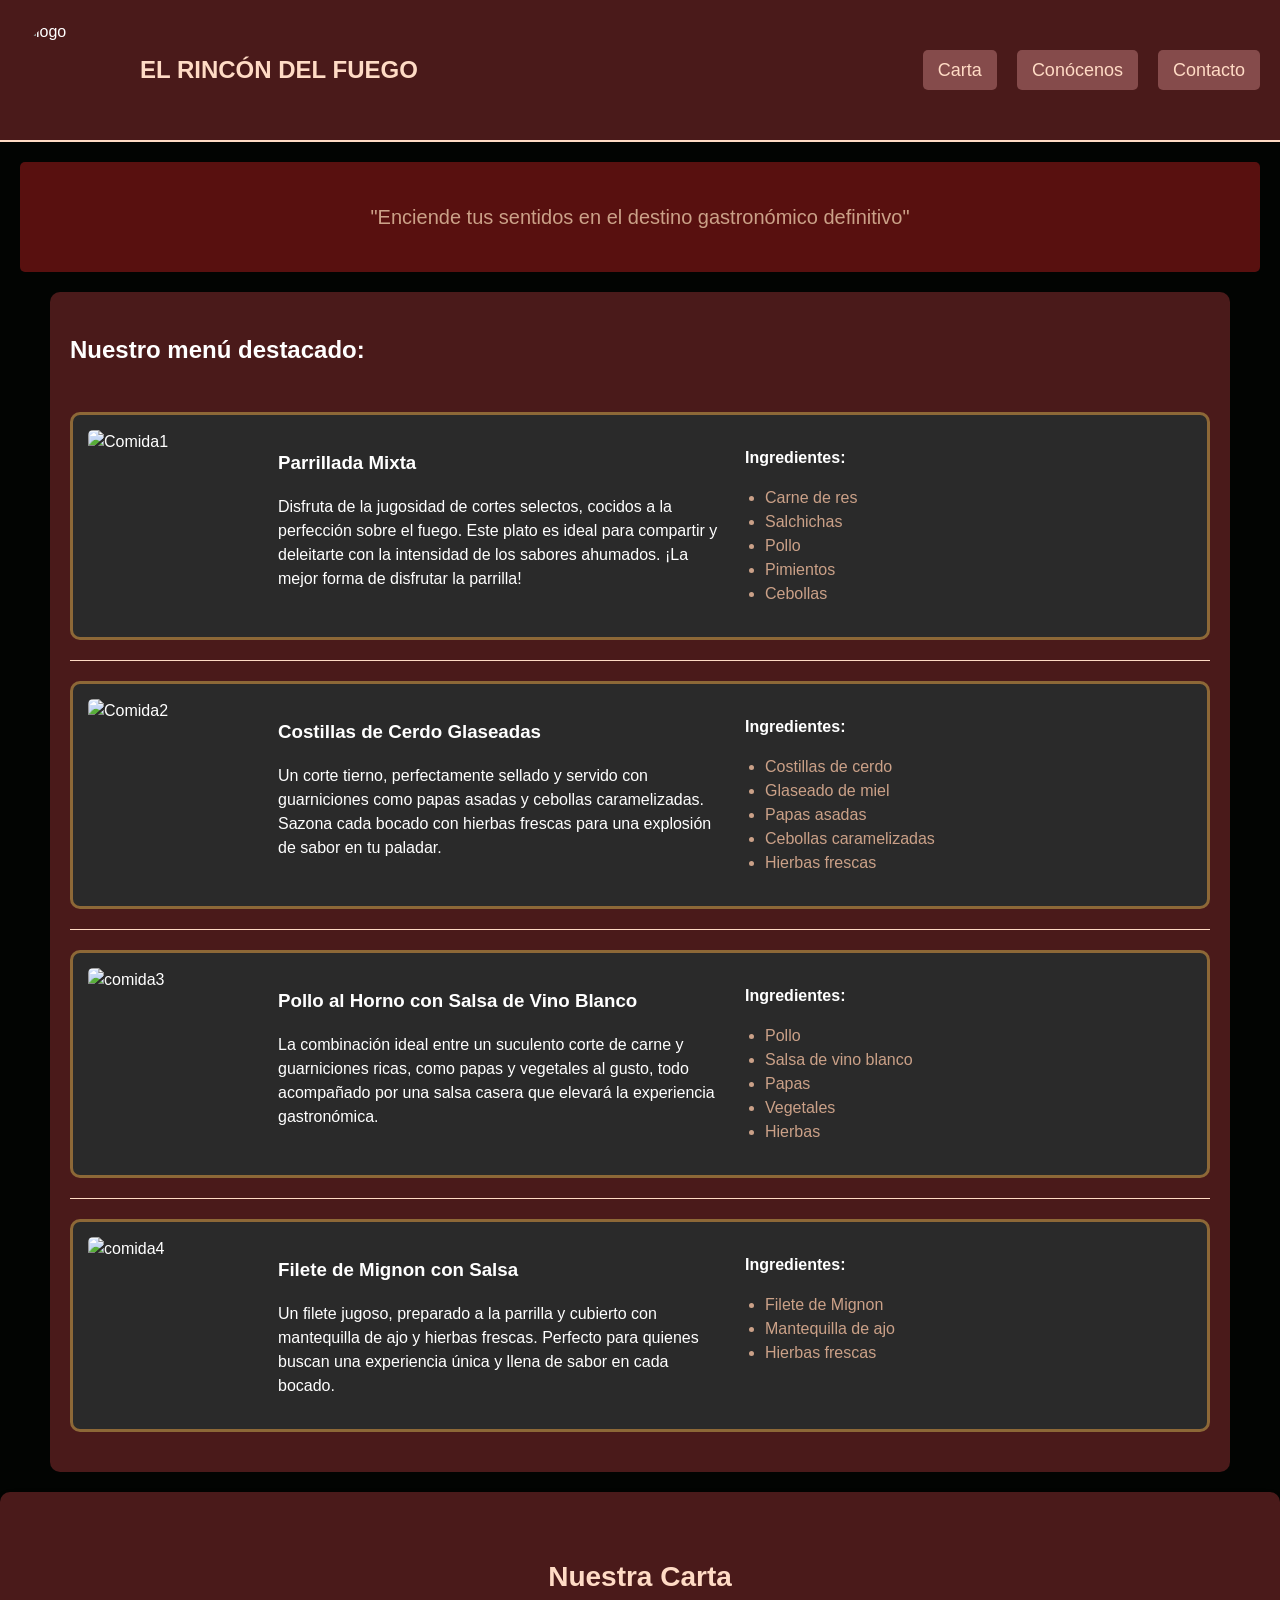
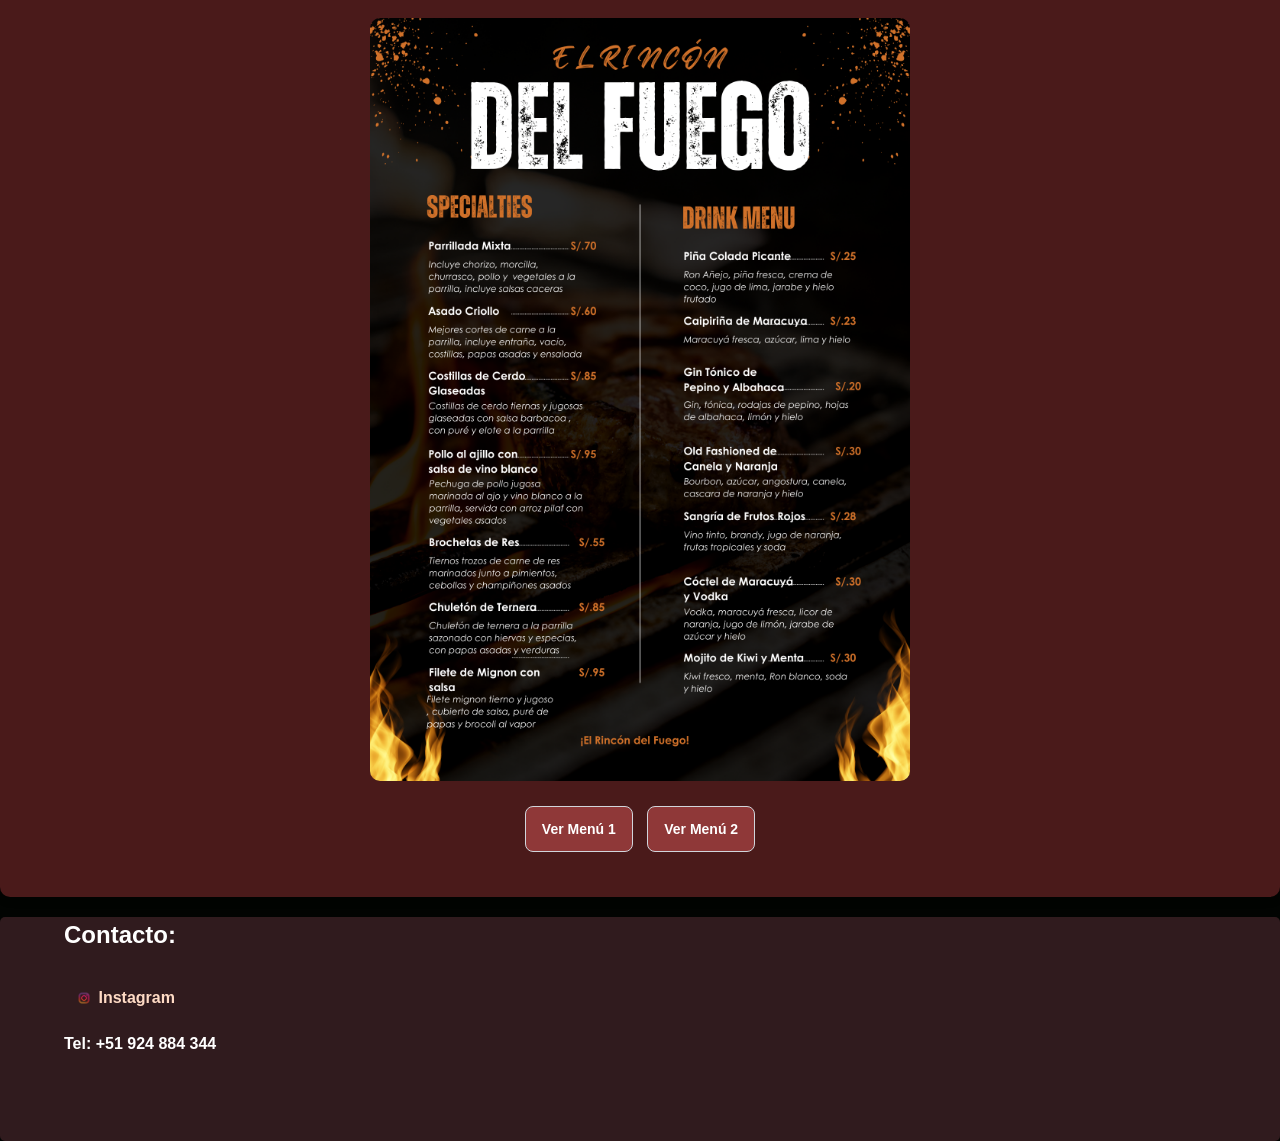
==== index.html @ 002ddeb8 "fix: index to root" ====
<!DOCTYPE html>
<html lang="es">
<head>
    
    <title>EL RINCON DEL FUEGO</title>
    <link rel="stylesheet" href="/css/EstiloParr.css">
</head>
<body>
    
    <div class="header">
        <div class="logo-titulo">
            <img src="https://i.pinimg.com/736x/f4/e8/a9/f4e8a9b010c5b663ca3e58a1af1f8e71.jpg" alt="logo" class="logotipo">
            <h1 class="titulo">EL RINCÓN DEL FUEGO</h1>
        </div>
        <nav class="menu">
            <ul>
                <li><a href="#carta" target="_blank">Carta</a></li>
                <li><a href="snos.html" class="boton">Conócenos</a></li>
                <li><a href="#contacto" class="boton">Contacto</a></li>
            </ul>
        </nav>
    </div>

    <div class="eslo">
        <p>"Enciende tus sentidos en el destino gastronómico definitivo"</p>
    </div>

    <div class="capaC">
        <h2> Nuestro menú destacado:</h2> <br>
    
        <div class="plato">
            <img src="https://i.pinimg.com/474x/1d/26/ea/1d26ea4b875874a62a0ca14811741f6d.jpg" alt="Comida1">
            <div class="descripcion">
                <h3>Parrillada Mixta</h3>
                <p>Disfruta de la jugosidad de cortes selectos, cocidos a la perfección sobre el fuego. Este plato es ideal para compartir y deleitarte con la intensidad de los sabores ahumados. ¡La mejor forma de disfrutar la parrilla!</p>
            </div>
            <div class="ingredientes">
                <p><strong>Ingredientes:</strong></p>
                <ul>
                    <li>Carne de res</li>
                    <li>Salchichas</li>
                    <li>Pollo</li>
                    <li>Pimientos</li>
                    <li>Cebollas</li>
                </ul>
            </div>
        </div>
    
        <hr class="divisor">
    
        <div class="plato">
            <img src="https://i.pinimg.com/474x/4f/37/87/4f37878d739c98c4e88028edbabc3313.jpg" alt="Comida2">
            <div class="descripcion">
                <h3>Costillas de Cerdo Glaseadas</h3>
                <p>Un corte tierno, perfectamente sellado y servido con guarniciones como papas asadas y cebollas caramelizadas. Sazona cada bocado con hierbas frescas para una explosión de sabor en tu paladar.</p>
            </div>
            <div class="ingredientes">
                <p><strong>Ingredientes:</strong></p>
                <ul>
                    <li>Costillas de cerdo</li>
                    <li>Glaseado de miel</li>
                    <li>Papas asadas</li>
                    <li>Cebollas caramelizadas</li>
                    <li>Hierbas frescas</li>
                </ul>
            </div>
        </div>
    
        <hr class="divisor">
    
        <div class="plato">
            <img src="https://i.pinimg.com/474x/72/3d/c1/723dc1a00608d62c0b739e83d57f8799.jpg" alt="comida3">
            <div class="descripcion">
                <h3>Pollo al Horno con Salsa de Vino Blanco</h3>
                <p>La combinación ideal entre un suculento corte de carne y guarniciones ricas, como papas y vegetales al gusto, todo acompañado por una salsa casera que elevará la experiencia gastronómica.</p>
            </div>
            <div class="ingredientes">
                <p><strong>Ingredientes:</strong></p>
                <ul>
                    <li>Pollo</li>
                    <li>Salsa de vino blanco</li>
                    <li>Papas</li>
                    <li>Vegetales</li>
                    <li>Hierbas</li>
                </ul>
            </div>
        </div>
    
        <hr class="divisor">
    
        <div class="plato">
            <img src="https://i.pinimg.com/474x/af/88/ca/af88cabdd1283a6e14551a667c9ae43c.jpg" alt="comida4">
            <div class="descripcion">
                <h3>Filete de Mignon con Salsa</h3>
                <p>Un filete jugoso, preparado a la parrilla y cubierto con mantequilla de ajo y hierbas frescas. Perfecto para quienes buscan una experiencia única y llena de sabor en cada bocado.</p>
            </div>
            <div class="ingredientes">
                <p><strong>Ingredientes:</strong></p>
                <ul>
                    <li>Filete de Mignon</li>
                    <li>Mantequilla de ajo</li>
                    <li>Hierbas frescas</li>
                </ul>
            </div>
        </div>
    </div>

    <!-- CARTA UW-->

    <section id="carta" class="seccion">
        <h2>Nuestra Carta</h2>
        <div class="contenedor-cartas">
            <img src="/static/img/1.png" alt="Carta" class="imagen-carta" id="menu1">
            <img src="/static/img/2.png" alt="imagen-carta2" class="imagen-carta" id="menu2" style="display: none;">
        </div>
        <div class="botones">
            <button onclick="mostrarMenu('menu1')">Ver Menú 1</button>
            <button onclick="mostrarMenu('menu2')">Ver Menú 2</button>
        </div>
    </section>
    

    
    
    <!-- CONTACTO -->
        <div class="contactoCuadro">
            <div class="menu">
                <p id="contacto">
                    <h2>Contacto:</h2>
                    <img src="/static/img/instagram-logo.png" alt="instagramlogo" class="loginsta">
                    <a href="https://www.instagram.com/rincondelfuego___?igsh=bHFzeXJ1azVmd2p6" target="_blank"> Instagram</a>
                    <br>
                    <h4>Tel: +51 924 884 344</h4>
                </p>
            </div>
        </div>


    </div>
</body>



<script src="/js/menuToggle.js"></script>
    
</html>
---- css/EstiloParr.css ----
body {
    margin: 0;
    padding: 0;
    box-sizing: border-box;
    background: #020402;
    line-height: 1.5;
    font-family: -apple-system, BlinkMacSystemFont, "Segoe UI", Roboto, Oxygen-Sans, Ubuntu, Cantarell, "Helvetica Neue", sans-serif;
    color: #fff;
    overflow-x: hidden; /* Esta propiedad oculta la barra de desplazamiento horizontal */
}


h2 {
    color: white;
}
h4 {
    color: white;
}

.header {
    background: #4a1a1a;  /* Fondo oscuro */
    padding: 20px;
    display: flex;
    justify-content: space-between;
    align-items: center;
    border-bottom: 2px solid #ffdbc5; /* Línea inferior */
}

.logo-titulo {
    display: flex;
    align-items: center;
}

.logotipo {
    width: 100px;
    height: 100px;
    margin-right: 20px;
    border-radius: 50%;
}

.titulo {
    color: #ffdbc5;
    font-size: 24px;
}

.menu ul {
    list-style: none;
    display: flex;
    gap: 20px;
}

.menu ul li {
    display: inline;
}

.menu ul li a {
    text-decoration: none;
    color: #ffdbc5;
    font-size: 18px;
    background: #854b4b;
    padding: 10px 15px;
    border-radius: 5px;
    transition: background 0.3s;
}

.menu ul li a:hover {
    background: #ffdbc5;
    color: #4a1a1a;
}

.eslo {
    background: #671212da;
    border-radius: 5px;
    padding: 20px;
    color: #cba188;
    align-items: center;
    justify-content: center;
    display: flex;
    font-size: 20px;
    margin: 20px;
    text-align: center;
}

.capaC {
    background: #4a1a1a; /* Fondo oscuro para los platillos */
    border-radius: 10px;
    padding: 20px;
    margin: 20px 50px;
    color: white;
}

.plato {
    display: flex;
    align-items: flex-start;
    justify-content: space-between;
    margin-bottom: 20px;
    padding: 15px;
    border-radius: 10px;
    background: #2a2a2a;
    border: solid #8d6837;
}

.plato img {
    width: 150px; /* Ajustamos el tamaño de la imagen para que sea más grande */
    height: auto;
    margin-right: 20px;
    border-radius: 5px;
}

.descripcion, .ingredientes {
    flex: 1;
    margin-left: 20px;
}

.ingredientes ul {
    color: #cba188;
    list-style-type: disc;
    padding-left: 20px;
}

.divisor {
    border: 0;
    height: 1px;
    background: #ffdbc5;
    margin: 20px 0;
}

.contactoCuadro {
    background: rgb(48, 27, 30);
    padding-left: 5%;
    padding-bottom: 5%;
    border-radius: 5px;
    text-decoration-line: none;
}

.contactoCuadro a {
    text-decoration: none;
    color: #ffdbc5; /* Color para el enlace */
    font-weight: bold; /* Para que el enlace destaque más */
}

.contactoCuadro a:hover {
    color: #854b4b; /* Color al pasar el cursor por encima */
}

.loginsta {
    width: 20px;
    height: 20px;
    border-radius: 5px;
    margin: 5px;
    margin-right: 5px;
    position: relative;
    top: 10px;
    left: 5px;
}


#carta {
    padding: 40px;
    background: #4a1a1a;
    margin: 20px 0;
    border-radius: 10px;
    box-shadow: 0 4px 8px rgba(0, 0, 0, 0.1);
    text-align: center;
}

#carta h2 {
    font-size: 28px;
    color: #ffdbc5;
    margin-bottom: 20px;
}

.contenedor-cartas {
    display: flex;
    justify-content: center;
    align-items: center;
    gap: 20px; /* Ajusta el espacio entre las imágenes */
}

.imagen-carta {
    width: 45%; /* Ajusta el ancho de las imágenes para que quepan lado a lado */
    height: auto;
    border-radius: 10px;
}

.botones {
    margin-top: 20px;
}

.botones button {
    background-color: #8f3838;
    border: 1px solid rgb(209, 213, 219);
    border-radius: 0.5rem;
    color: #ffffff;
    font-size: 0.875rem;
    font-weight: 600;
    line-height: 1.25rem;
    padding: 0.75rem 1rem;
    text-align: center;
    margin: 5px;
    cursor: pointer;
}

.botones button:hover {
    background-color: #e2a2a2;
    color: #4a1a1a;
}

.botones button:focus {
    outline: 2px solid rgba(0, 0, 0, 0.1);
    outline-offset: 2px;
}
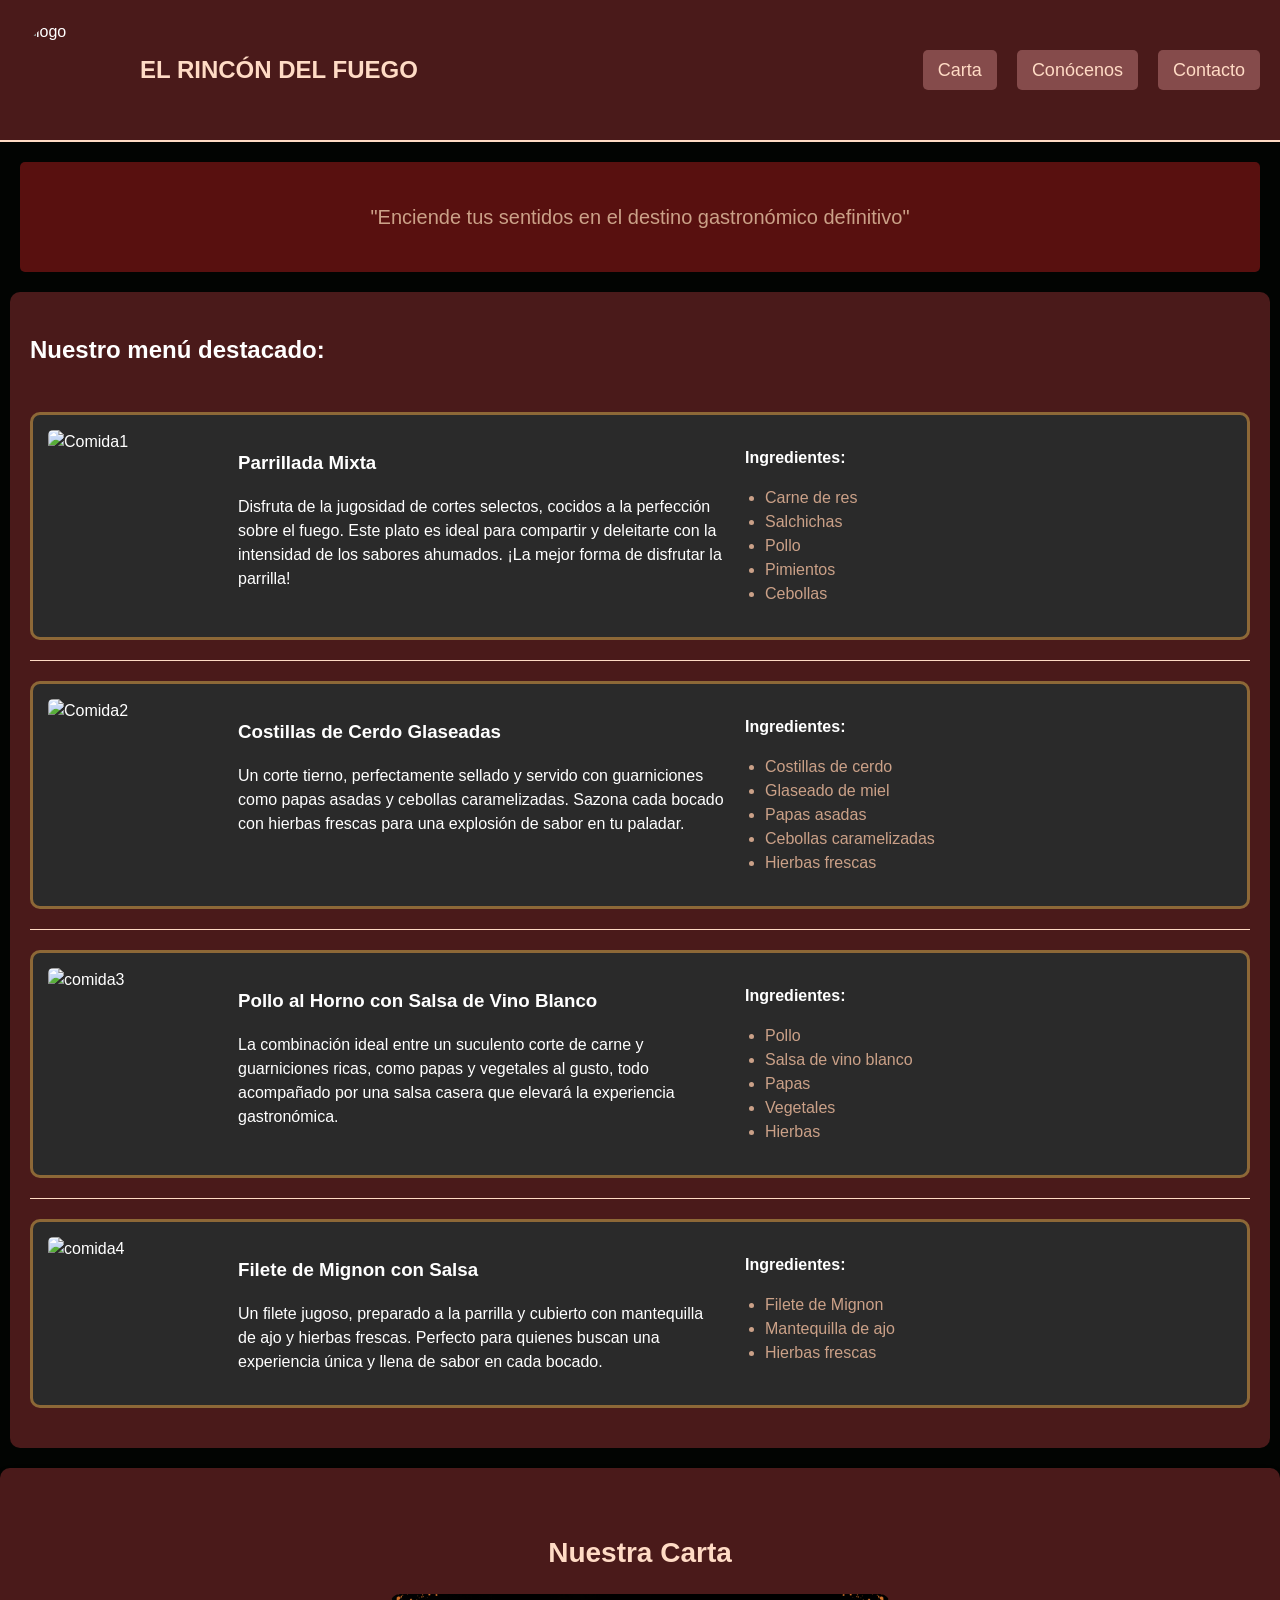
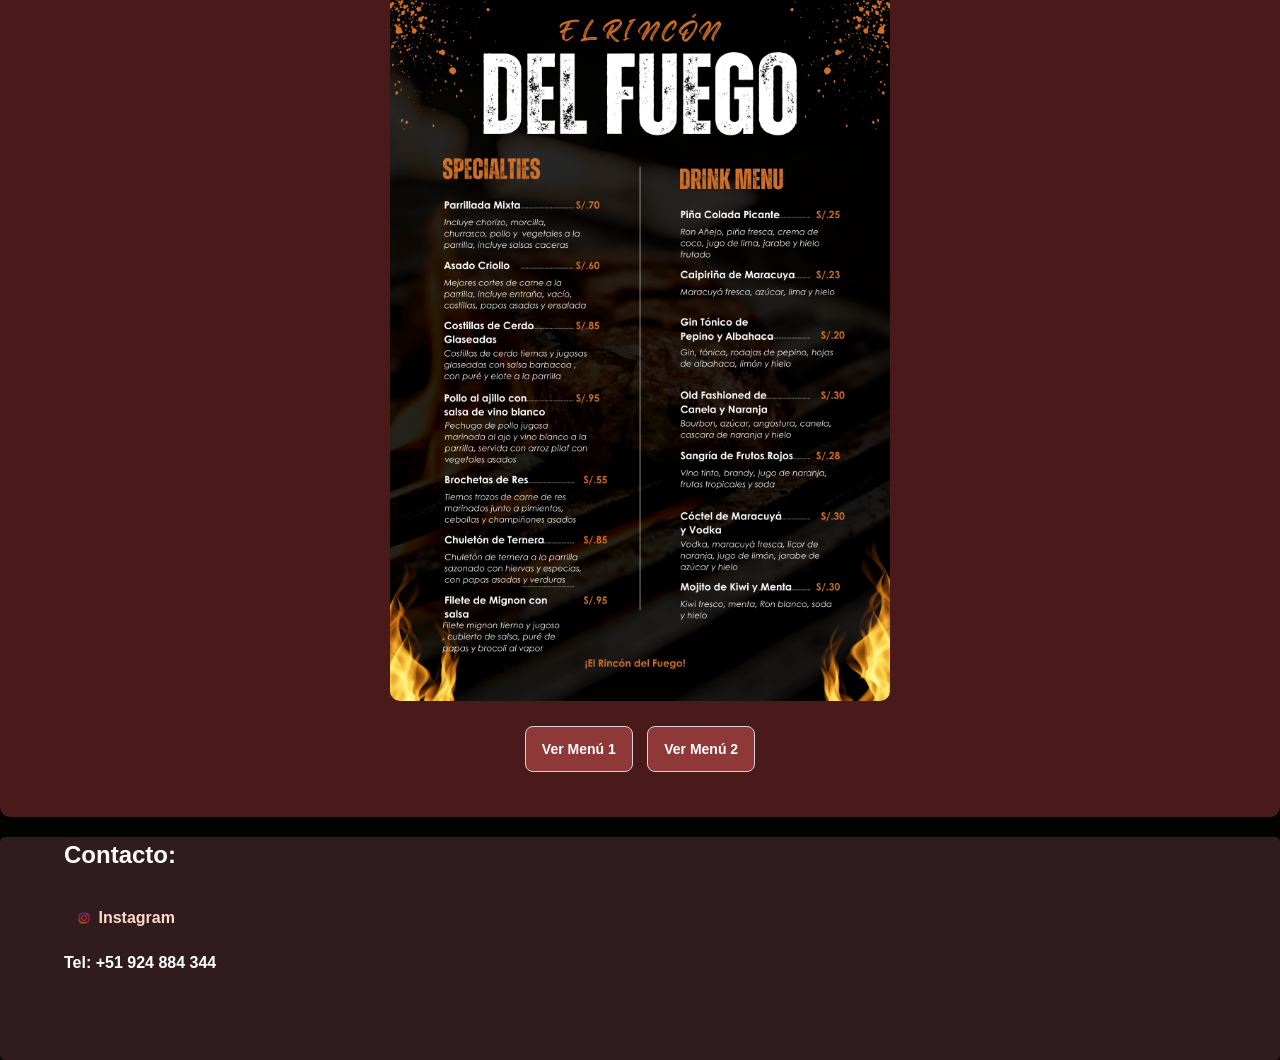
==== commit 58b1660e: "fix: snos route" ====
--- a/index.html
+++ b/index.html
@@ -1,9 +1,15 @@
 <!DOCTYPE html>
 <html lang="es">
 <head>
+    <meta charset="UTF-8">
+    <meta name="viewport" content="width=device-width, initial-scale=1.0">
     
     <title>EL RINCON DEL FUEGO</title>
-    <link rel="stylesheet" href="/css/EstiloParr.css">
+    <link rel="stylesheet" href="css/EstiloParr.css">
+</head>
+    
+    <title>EL RINCON DEL FUEGO</title>
+    <link rel="stylesheet" href="css/EstiloParr.css">
 </head>
 <body>
     
@@ -15,7 +21,7 @@
         <nav class="menu">
             <ul>
                 <li><a href="#carta" target="_blank">Carta</a></li>
-                <li><a href="snos.html" class="boton">Conócenos</a></li>
+                <li><a href="html/snos.html" class="boton">Conócenos</a></li>
                 <li><a href="#contacto" class="boton">Contacto</a></li>
             </ul>
         </nav>
@@ -110,8 +116,8 @@
     <section id="carta" class="seccion">
         <h2>Nuestra Carta</h2>
         <div class="contenedor-cartas">
-            <img src="/static/img/1.png" alt="Carta" class="imagen-carta" id="menu1">
-            <img src="/static/img/2.png" alt="imagen-carta2" class="imagen-carta" id="menu2" style="display: none;">
+            <img src="static/img/Menu1.png" alt="Carta" class="imagen-carta" id="menu1">
+            <img src="static/img/Menu2.png" alt="imagen-carta2" class="imagen-carta" id="menu2" style="display: none;">
         </div>
         <div class="botones">
             <button onclick="mostrarMenu('menu1')">Ver Menú 1</button>
@@ -127,7 +133,7 @@
             <div class="menu">
                 <p id="contacto">
                     <h2>Contacto:</h2>
-                    <img src="/static/img/instagram-logo.png" alt="instagramlogo" class="loginsta">
+                    <img src="static/img/instagram-logo.png" alt="instagramlogo" class="loginsta">
                     <a href="https://www.instagram.com/rincondelfuego___?igsh=bHFzeXJ1azVmd2p6" target="_blank"> Instagram</a>
                     <br>
                     <h4>Tel: +51 924 884 344</h4>
@@ -141,6 +147,6 @@
 
 
 
-<script src="/js/menuToggle.js"></script>
+<script src="js/menuToggle.js"></script>
     
 </html>
--- a/css/EstiloParr.css
+++ b/css/EstiloParr.css
@@ -82,17 +82,19 @@
 }
 
 .capaC {
-    background: #4a1a1a; /* Fondo oscuro para los platillos */
+    background: #4a1a1a;
     border-radius: 10px;
     padding: 20px;
-    margin: 20px 50px;
+    margin: 20px 10px;
     color: white;
+    flex-wrap: wrap;
 }
 
 .plato {
     display: flex;
+    flex-wrap: wrap;
+    justify-content: center;
     align-items: flex-start;
-    justify-content: space-between;
     margin-bottom: 20px;
     padding: 15px;
     border-radius: 10px;
@@ -178,7 +180,8 @@
 }
 
 .imagen-carta {
-    width: 45%; /* Ajusta el ancho de las imágenes para que quepan lado a lado */
+    width: 90%; /* Ajusta el ancho de las imágenes para que quepan lado a lado */
+    max-width: 500px;
     height: auto;
     border-radius: 10px;
 }
@@ -210,3 +213,33 @@
     outline: 2px solid rgba(0, 0, 0, 0.1);
     outline-offset: 2px;
 }
+
+
+@media (max-width: 768px) {
+    .header {
+        flex-direction: column;
+        text-align: center;
+    }
+
+    .menu ul {
+        padding: 0;
+        flex-wrap: wrap;
+        justify-content: center;
+    }
+
+    .plato {
+        flex-direction: column; 
+        align-items: center;
+        text-align: center;
+    }
+
+    .plato img {
+        margin-right: 0;
+        margin-bottom: 15px;
+    }
+
+    .descripcion, .ingredientes {
+        margin-left: 0;
+        width: 100%;
+    }
+}
--- a/css/EstiloParr.css
+++ b/css/EstiloParr.css
@@ -82,17 +82,19 @@
 }
 
 .capaC {
-    background: #4a1a1a; /* Fondo oscuro para los platillos */
+    background: #4a1a1a;
     border-radius: 10px;
     padding: 20px;
-    margin: 20px 50px;
+    margin: 20px 10px;
     color: white;
+    flex-wrap: wrap;
 }
 
 .plato {
     display: flex;
+    flex-wrap: wrap;
+    justify-content: center;
     align-items: flex-start;
-    justify-content: space-between;
     margin-bottom: 20px;
     padding: 15px;
     border-radius: 10px;
@@ -178,7 +180,8 @@
 }
 
 .imagen-carta {
-    width: 45%; /* Ajusta el ancho de las imágenes para que quepan lado a lado */
+    width: 90%; /* Ajusta el ancho de las imágenes para que quepan lado a lado */
+    max-width: 500px;
     height: auto;
     border-radius: 10px;
 }
@@ -210,3 +213,33 @@
     outline: 2px solid rgba(0, 0, 0, 0.1);
     outline-offset: 2px;
 }
+
+
+@media (max-width: 768px) {
+    .header {
+        flex-direction: column;
+        text-align: center;
+    }
+
+    .menu ul {
+        padding: 0;
+        flex-wrap: wrap;
+        justify-content: center;
+    }
+
+    .plato {
+        flex-direction: column; 
+        align-items: center;
+        text-align: center;
+    }
+
+    .plato img {
+        margin-right: 0;
+        margin-bottom: 15px;
+    }
+
+    .descripcion, .ingredientes {
+        margin-left: 0;
+        width: 100%;
+    }
+}
